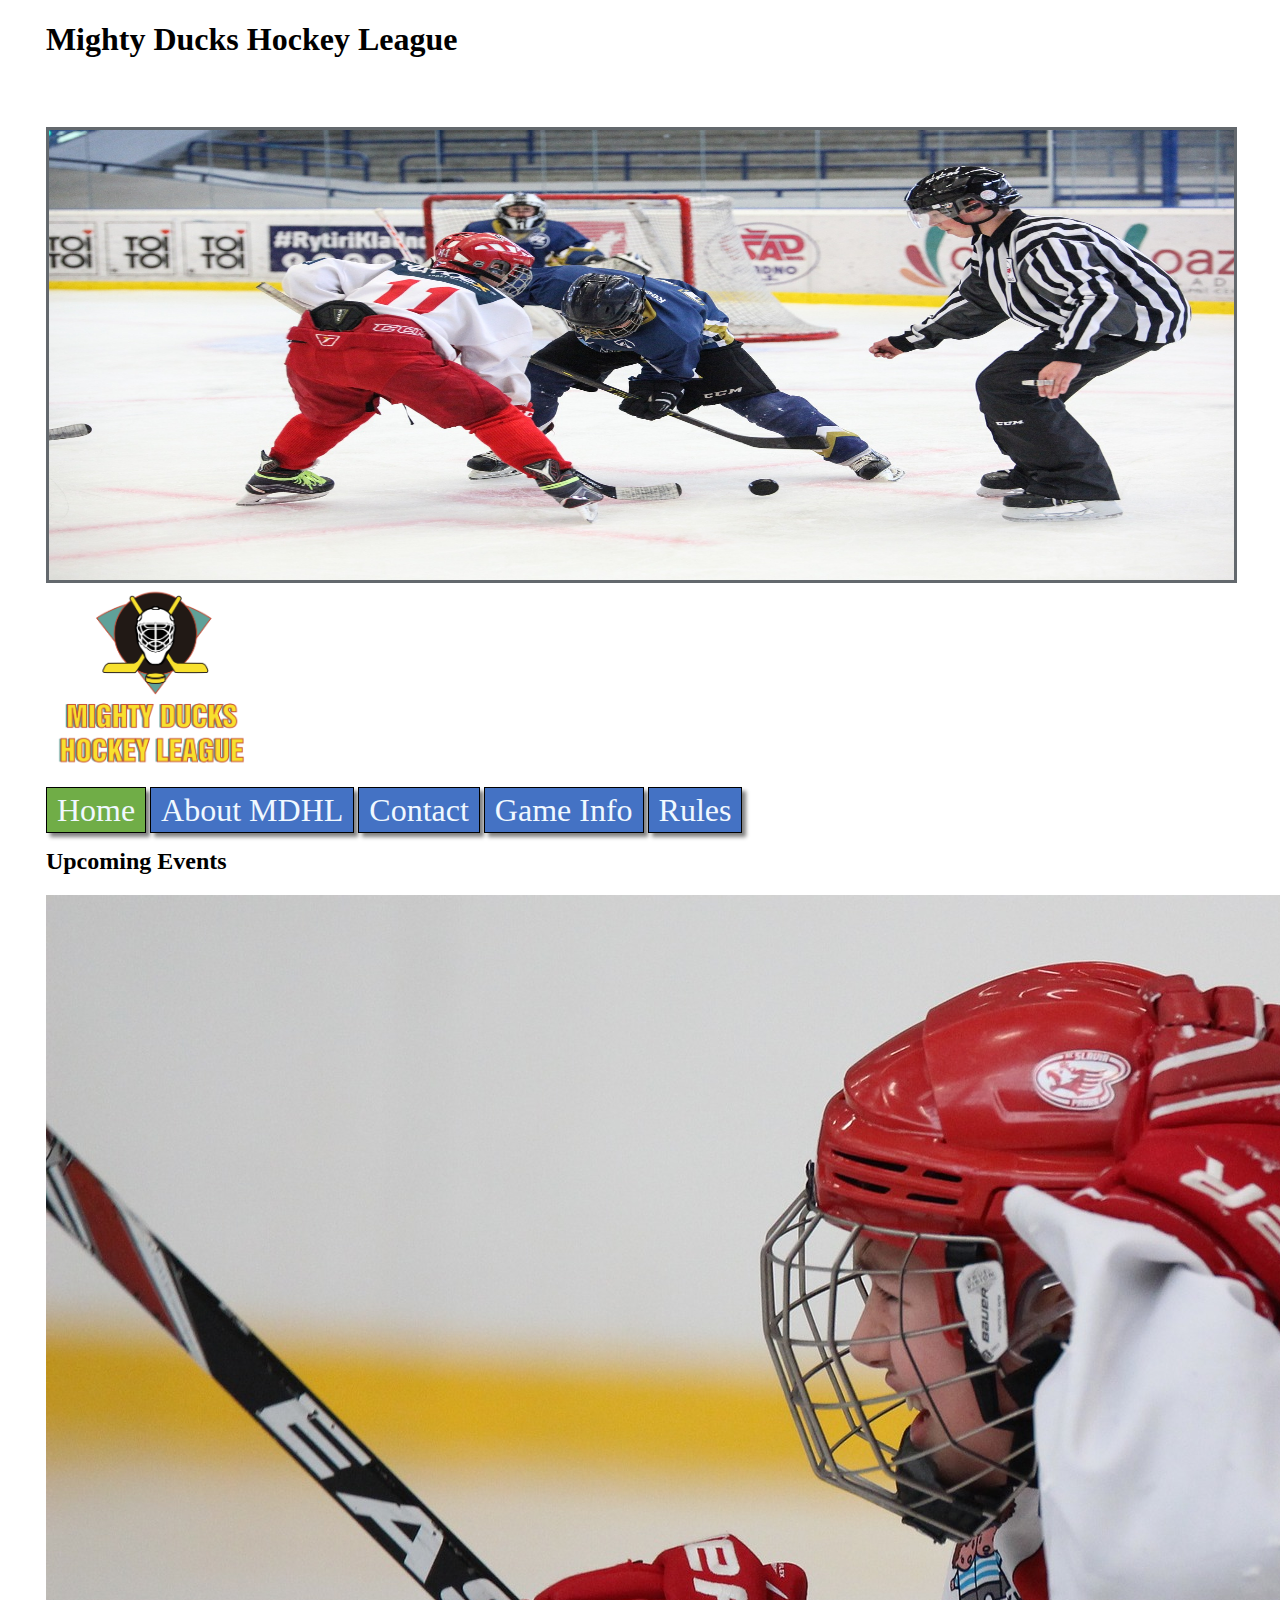
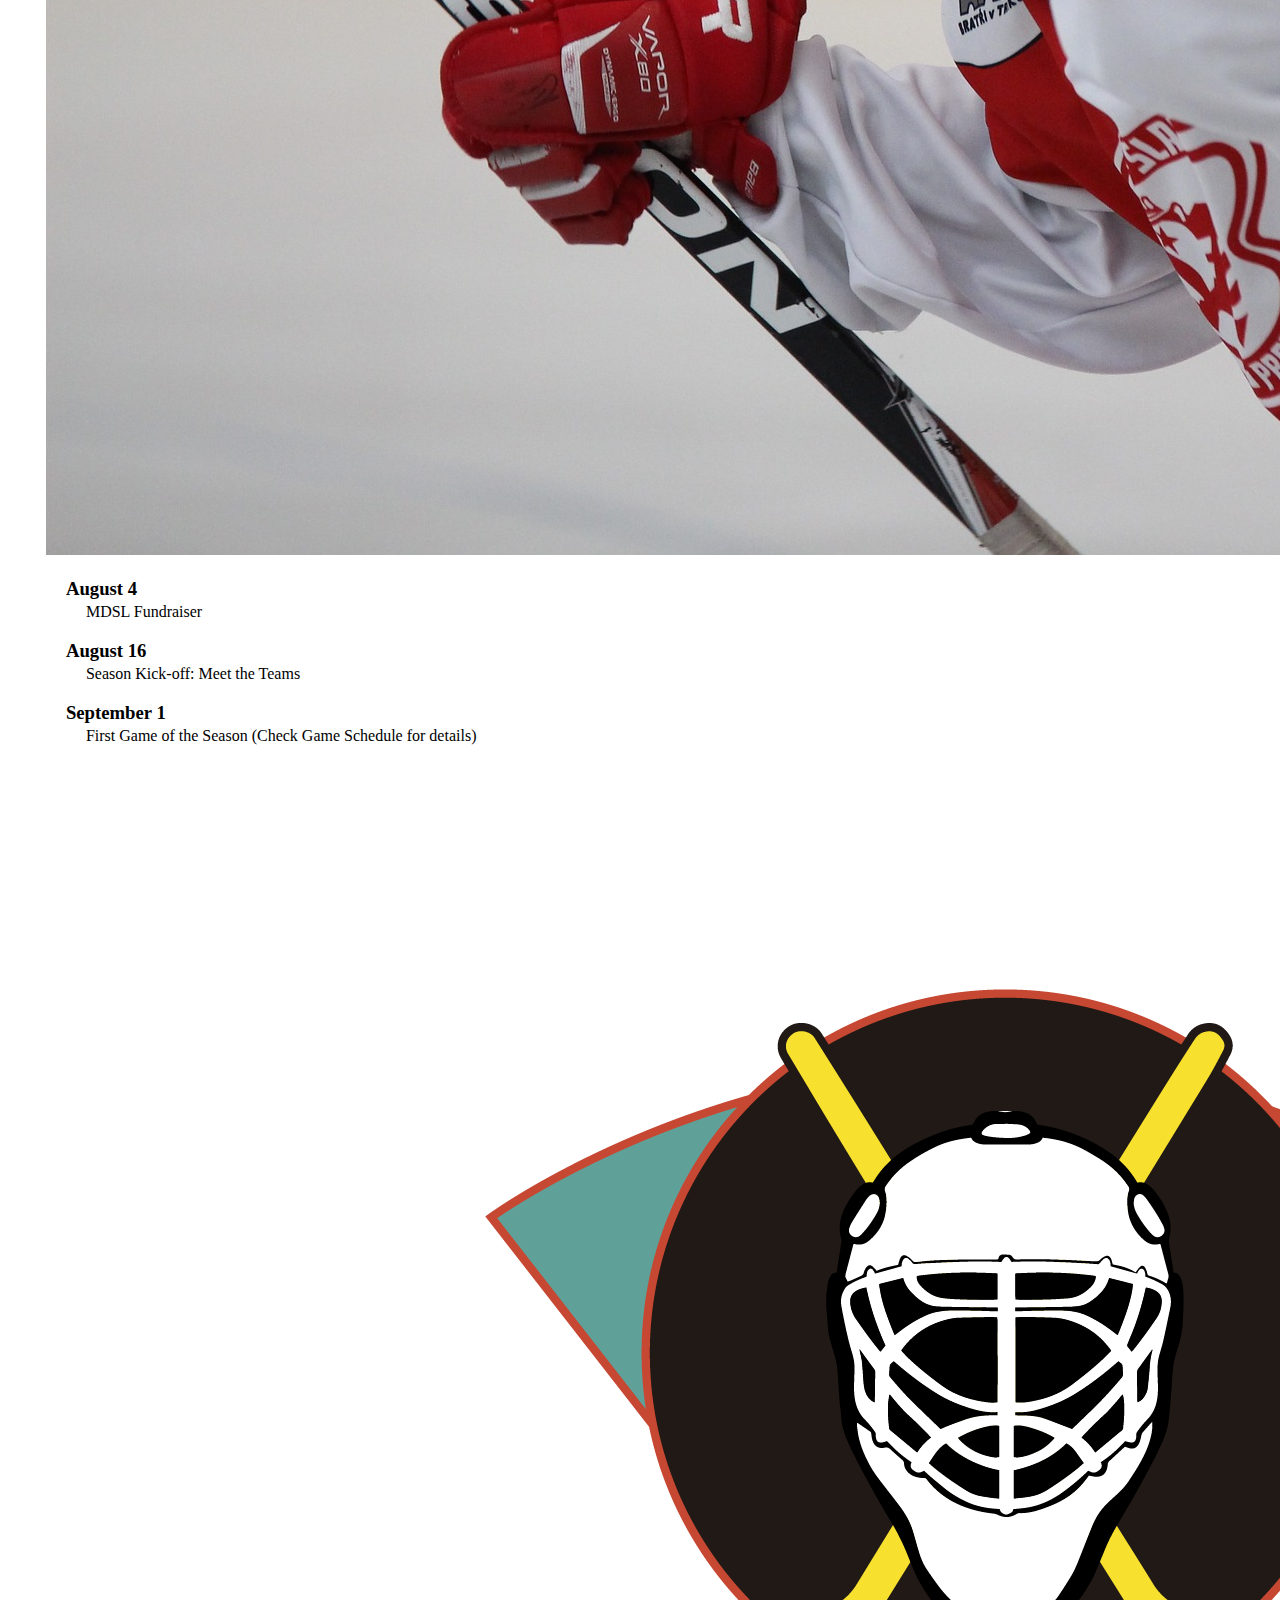
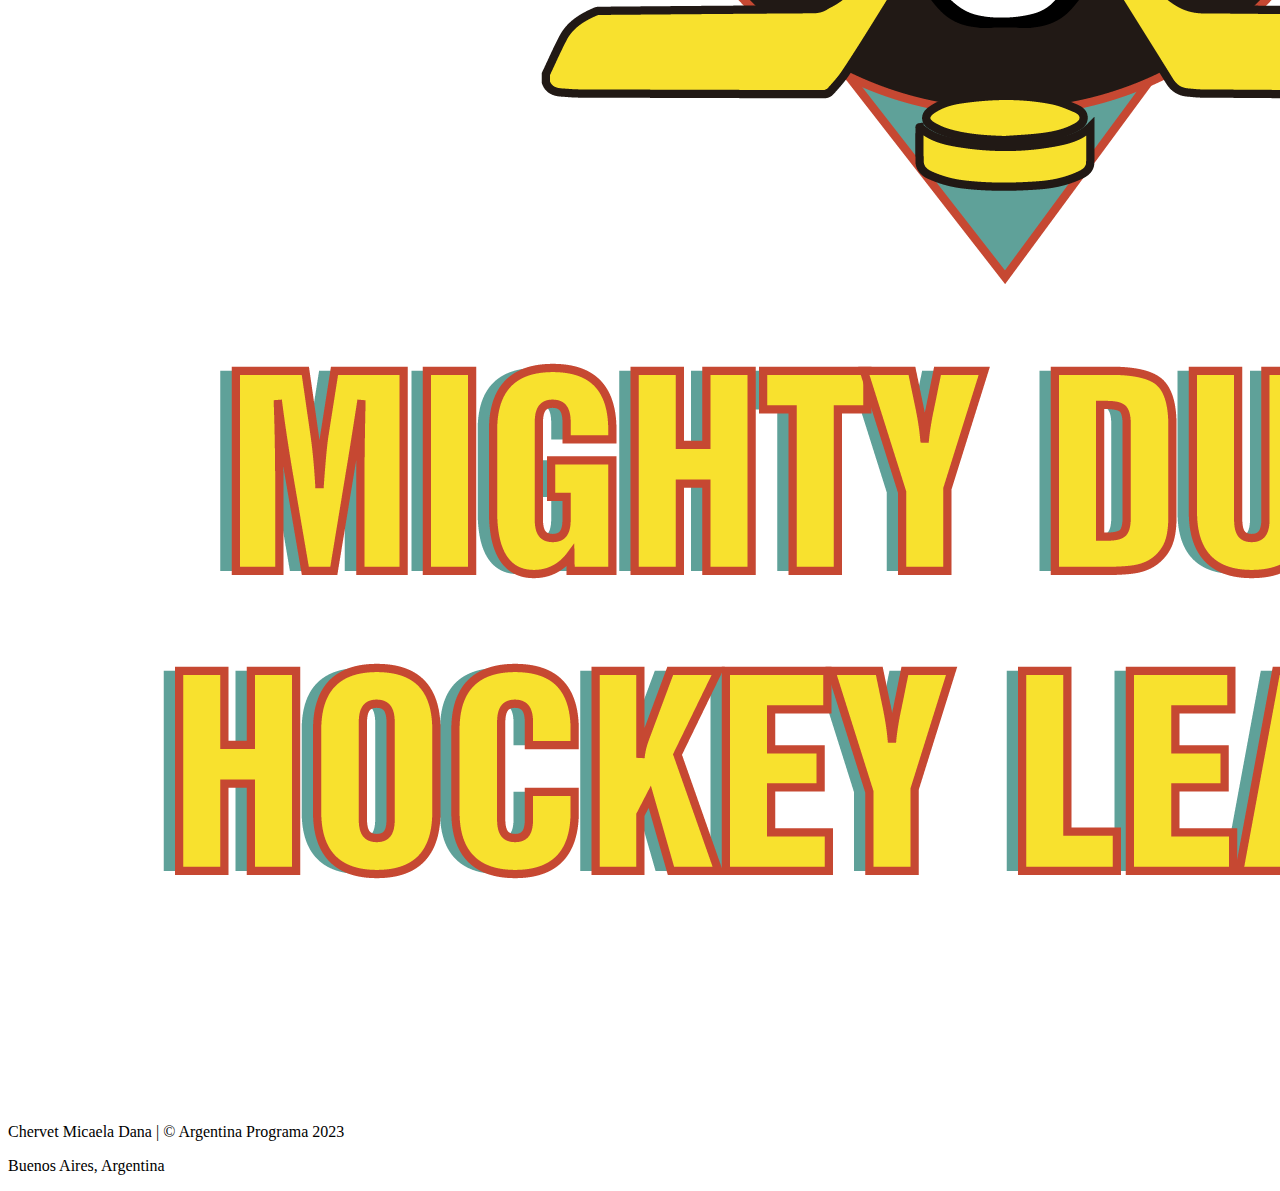
==== index.html @ 4a5243f1 "Actualizando la Task3 de a poco" ====
<!DOCTYPE html>
<html lang="en">

<head>
    <meta charset="UTF-8">
    <meta http-equiv="X-UA-Compatible" content="IE=edge">
    <meta name="viewport" content="width=device-width, initial-scale=1.0">
    <title>Mighty Ducks Hockey League</title>
    <link rel="shortcut icon" href="./assets/favicon.ico" type="image/x-icon">
    <link rel="stylesheet" href="./styles.css">
</head>

<body class="body">
    <header class="header">
        <div class="container-header">
            <h1 class="titulo">Mighty Ducks Hockey League</h1>
            <img class="banner" src="assets/design1_image1.jpg" alt="Banner">
            <img class="logo" src="/assets/Logo_Mighty_ducks-01.png" alt="Logo">
        </div>
        <nav class="container-nav">
            <a href="#" class="btn2">Home</a>
            <a href="./about.html" class="btn">About MDHL</a>
            <a href="./contact.html" class="btn">Contact</a>
            <a href="./game_info.html" class="btn">Game Info</a>
            <a href="./rules.html" class="btn">Rules</a>
        </nav>
        <div class="subtitulo">
            <h2 id="h2">Upcoming Events</h2>
        </div>
    </header>

    <main class="main">
        <section class="conteiner-section">
            <img class="foto-section" src="/assets/hockey_1.jpg" alt="foto1">
            <div class="article">
                <article>
                    <h3 class="h3-art">August 4</h3>
                    <p class="p-art">MDSL Fundraiser</p>
                </article>
                <article>
                    <h3 class="h3-art">August 16</h3>
                    <p class="p-art">Season Kick-off: Meet the Teams</p>
                </article>
                <article>
                    <h3 class="h3-art">September 1</h3>
                    <p class="p-art">First Game of the Season (Check Game Schedule for details)</p>
                </article>
            </div>
        </section>
        <img class="logo2 img-logo" src="/assets/Logo_Mighty_ducks-01.png" id="img-logo2" alt="Logo">
    </main>
    <div class="container-footer">
        <footer>
            <p class="p-footer">
                <span class="span-footer">Chervet Micaela Dana</span> | © Argentina Programa 2023
            </p>
            <p class="p-footer">Buenos Aires, Argentina</p>
        </footer>
    </div>
</body>

</html>
---- styles.css ----
.header,
.main {
  margin-left: 3%;
  margin-right: 3%;
}

.banner {
  margin-top: 4%;
  margin-bottom: -0.3%;
  width: 99.7%;
  height: 50vh;
  border-style: solid;
  border-color: rgb(99, 104, 109);
}

.btn,
.btn2 {
  text-decoration-line: none;
  background-color: rgb(068, 114, 196);
  color: aliceblue;
  border-bottom: 20px;
  border-width: 1px;
  border-style: solid;
  border-color: black;
  padding: 4px 10px;
  box-shadow: 4px 4px 4px gray;
  font-size: 200%;
}

.btn2 {
  background-color: rgb(112, 173, 071);
}

#titulo {
  position: absolute;
  margin: 0%;
  font-size: 3vw;
}

#nav {
  position: absolute;
  margin-top: 3%;
  margin-left: 60%;
}

#subtitulo {
  margin-top: 0;
  margin-bottom: 0%;
  border-style: solid;
  border-color: rgb(99, 104, 109);
  text-align: center;
  display: block;
}

.logo {
  width: 18%;
  text-align: left;
  margin-top: -1.5%;
}
.fotos{
  margin-top: 0.5%;
  width: 25vw;
  height: 35vh;
 text-align: left;
}

.section {
  display: inline-table;
  position: absolute;
  margin-top: 0.5%;
  margin-right: 4%;
}

.h2-sect {
  margin-left: 20px;
}

.article {
  padding-left: 20px;
}

.h3-art {
  margin-bottom: -0.8rem;
}

.p-art {
  text-indent: 20px;
}
.h3-cont{
    font-weight: normal;
    margin-bottom: -0.8rem;
}
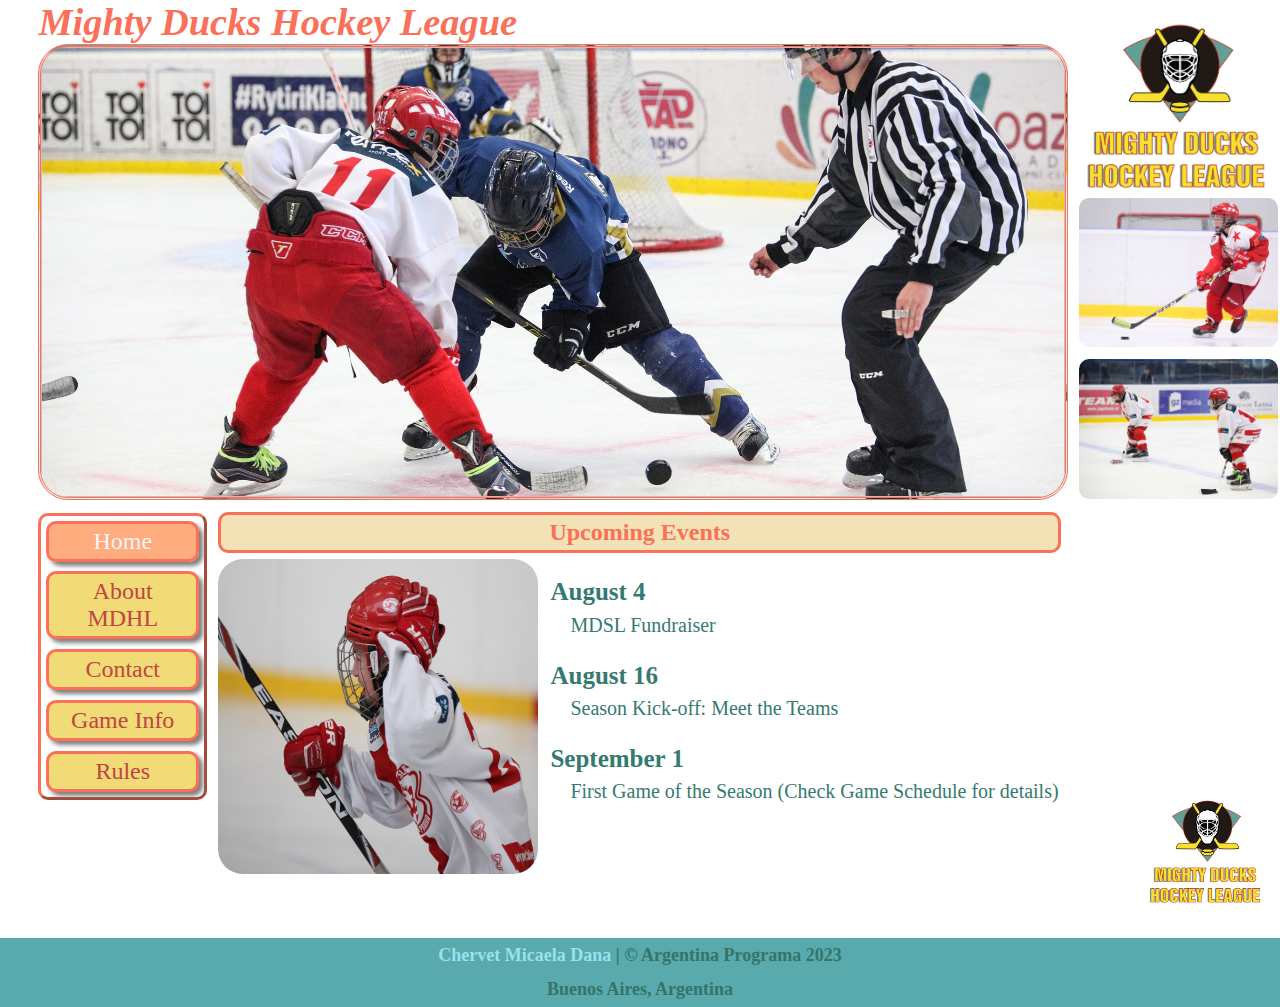
==== commit b493e123: "Pasando todo del task3 de testeo al task3 original" ====
--- a/index.html
+++ b/index.html
@@ -5,7 +5,7 @@
     <meta charset="UTF-8">
     <meta http-equiv="X-UA-Compatible" content="IE=edge">
     <meta name="viewport" content="width=device-width, initial-scale=1.0">
-    <title>Mighty Ducks Hockey League</title>
+    <title>Mighty Ducks Hockey League | Home</title>
     <link rel="shortcut icon" href="./assets/favicon.ico" type="image/x-icon">
     <link rel="stylesheet" href="./styles.css">
 </head>
@@ -14,8 +14,12 @@
     <header class="header">
         <div class="container-header">
             <h1 class="titulo">Mighty Ducks Hockey League</h1>
-            <img class="banner" src="assets/design1_image1.jpg" alt="Banner">
+            <img class="banner" href="./styles.css">
             <img class="logo" src="/assets/Logo_Mighty_ducks-01.png" alt="Logo">
+            <div class="container-imgsderecha">
+                <img class="img-der img-transf" src="/assets/hockey_2.jpg" alt="">
+                <img class="img-der img-transf" src="/assets/hockey_3.jpg" alt="">
+            </div>
         </div>
         <nav class="container-nav">
             <a href="#" class="btn2">Home</a>
--- a/styles.css
+++ b/styles.css
@@ -1,92 +1,201 @@
+/*---------HTML FONDO---------*/
+html {
+  background-image: url(./assets/fondo.jpg);
+  background-repeat: round;
+}
+/*-------HEADER Y MAIN--------*/
 .header,
 .main {
   margin-left: 3%;
   margin-right: 3%;
 }
 
+/*-------------BODY-----------*/
+.body {
+  margin: 0;
+}
+
+/*---------TITULO MDHL--------*/
+.titulo {
+  font-style: oblique;
+  display: contents;
+  font-size: 3vw;
+  color: rgb(250, 112, 88);
+}
+
+/*-------BANNER IMAGEN--------*/
 .banner {
-  margin-top: 4%;
-  margin-bottom: -0.3%;
-  width: 99.7%;
+  border-radius: 30px;
+  width: 80vw;
   height: 50vh;
-  border-style: solid;
-  border-color: rgb(99, 104, 109);
-}
-
+  border-color: rgb(250, 112, 88);
+  border-style: double;
+  background-image: url(./assets/design1_image1.jpg);
+  background-size: cover;
+  background-position: center;
+}
+
+/*--------LOGO DERECHA--------*/
+.logo {
+  width: 16%;
+  position: absolute;
+  right: 2%;
+  left: 84%;
+}
+
+/*------IMAGENES DERECHA------*/
+.container-imgsderecha {
+  display: flex;
+  flex-direction: column;
+  align-items: flex-end;
+  position: absolute;
+  margin-top: 0.5%;
+  margin-top: 15.5%;
+}
+.img-der {
+  width: 16%;
+  right: 2%;
+  left: 84%;
+  margin-bottom: 1%;
+  margin-right: 0.2%;
+  margin-top: 0;
+  border-radius: 10px;
+  transition: 1s;
+  border-radius: 10px;
+}
+.img-transf:hover {
+  transform: scale3d(200%, 200%, 200) translateX(-50%);
+}
+
+/*------CONTAINER HEADER------*/
+.container-header {
+  display: flex;
+  flex-direction: column;
+  position: static;
+}
+
+/*------------NAV-------------*/
+.container-nav {
+  display: flex;
+  flex-direction: column;
+  margin-top: 1%;
+  position: absolute;
+  border-style: outset;
+  border-color: #fa7058;
+  border-radius: 10px;
+}
+
+/*-------BOTONES DEL NAV------*/
 .btn,
 .btn2 {
+  margin: 3%;
+  border-radius: 10px;
   text-decoration-line: none;
-  background-color: rgb(068, 114, 196);
-  color: aliceblue;
-  border-bottom: 20px;
-  border-width: 1px;
+  text-align: center;
+  background-color: rgb(241, 219, 118);
+  color: rgb(194, 68, 68);
+  border-width: 3px;
   border-style: solid;
-  border-color: black;
+  border-color: rgb(250, 112, 88);
   padding: 4px 10px;
   box-shadow: 4px 4px 4px gray;
-  font-size: 200%;
+  font-size: 150%;
 }
 
 .btn2 {
-  background-color: rgb(112, 173, 071);
-}
-
-#titulo {
-  position: absolute;
-  margin: 0%;
-  font-size: 3vw;
-}
-
-#nav {
-  position: absolute;
-  margin-top: 3%;
-  margin-left: 60%;
-}
-
-#subtitulo {
-  margin-top: 0;
-  margin-bottom: 0%;
+  background-color: rgb(255, 89, 0, 50%);
+  color: rgb(245 245 245);
+}
+
+/*----------SUBTITULO---------*/
+.subtitulo {
+  display: flex;
+  flex-direction: column;
+  margin-top: 1%;
+  margin-left: 20vh;
+  margin-right: 15%;
   border-style: solid;
-  border-color: rgb(99, 104, 109);
+  border-color: rgb(250, 112, 88);
   text-align: center;
-  display: block;
-}
-
-.logo {
-  width: 18%;
-  text-align: left;
-  margin-top: -1.5%;
-}
-.fotos{
+  border-radius: 10px;
+  color: rgb(250, 112, 88);
+  background-color: rgb(243, 226, 181);
+}
+
+#h2 {
+  margin: 0.5%;
+}
+
+/*----------SECTION-----------*/
+.conteiner-section {
+  display: flex;
+  flex-direction: row;
+  color: rgb(53, 122, 113);
+}
+
+/*-----IMAGEN DEL SECTION-----*/
+.foto-section {
+  border-radius: 25px;
   margin-top: 0.5%;
   width: 25vw;
   height: 35vh;
- text-align: left;
-}
-
-.section {
-  display: inline-table;
-  position: absolute;
-  margin-top: 0.5%;
-  margin-right: 4%;
+  margin-left: 20vh;
+}
+
+/*---------ARTICULOS----------*/
+.article {
+  padding-left: 1%;
+  padding-right: 15%;
 }
 
 .h2-sect {
   margin-left: 20px;
 }
-
-.article {
-  padding-left: 20px;
-}
-
 .h3-art {
+  font-size: 25px;
   margin-bottom: -0.8rem;
 }
-
 .p-art {
+  font-size: 20px;
   text-indent: 20px;
 }
-.h3-cont{
-    font-weight: normal;
-    margin-bottom: -0.8rem;
-}+.h3-cont {
+  font-weight: normal;
+  margin-bottom: -0.8rem;
+}
+.a{
+  text-decoration: none;
+}
+/*--------LOGO DE ABAJO-------*/
+.logo2 {
+  width: 10%;
+  position: fixed;
+  z-index: 2;
+  bottom: -2%;
+  right: 10px;
+  transition: 1s;
+}
+.img-logo:hover {
+  transform: scale(80%);
+}
+
+/*-----------FOOTER-----------*/
+.container-footer {
+  background-color: #58aaad;
+  margin-top: 5%;
+  margin-bottom: 0;
+}
+.p-footer {
+  color: rgb(53, 116, 105);
+  font-weight: bold;
+  text-align: center;
+  font-size: 18px;
+  margin-bottom: -1.5%;
+  padding-bottom: 7px;
+  padding-top: 7px;
+}
+.span-footer {
+  font-weight: bold;
+  color: #9be0ec;
+}
+
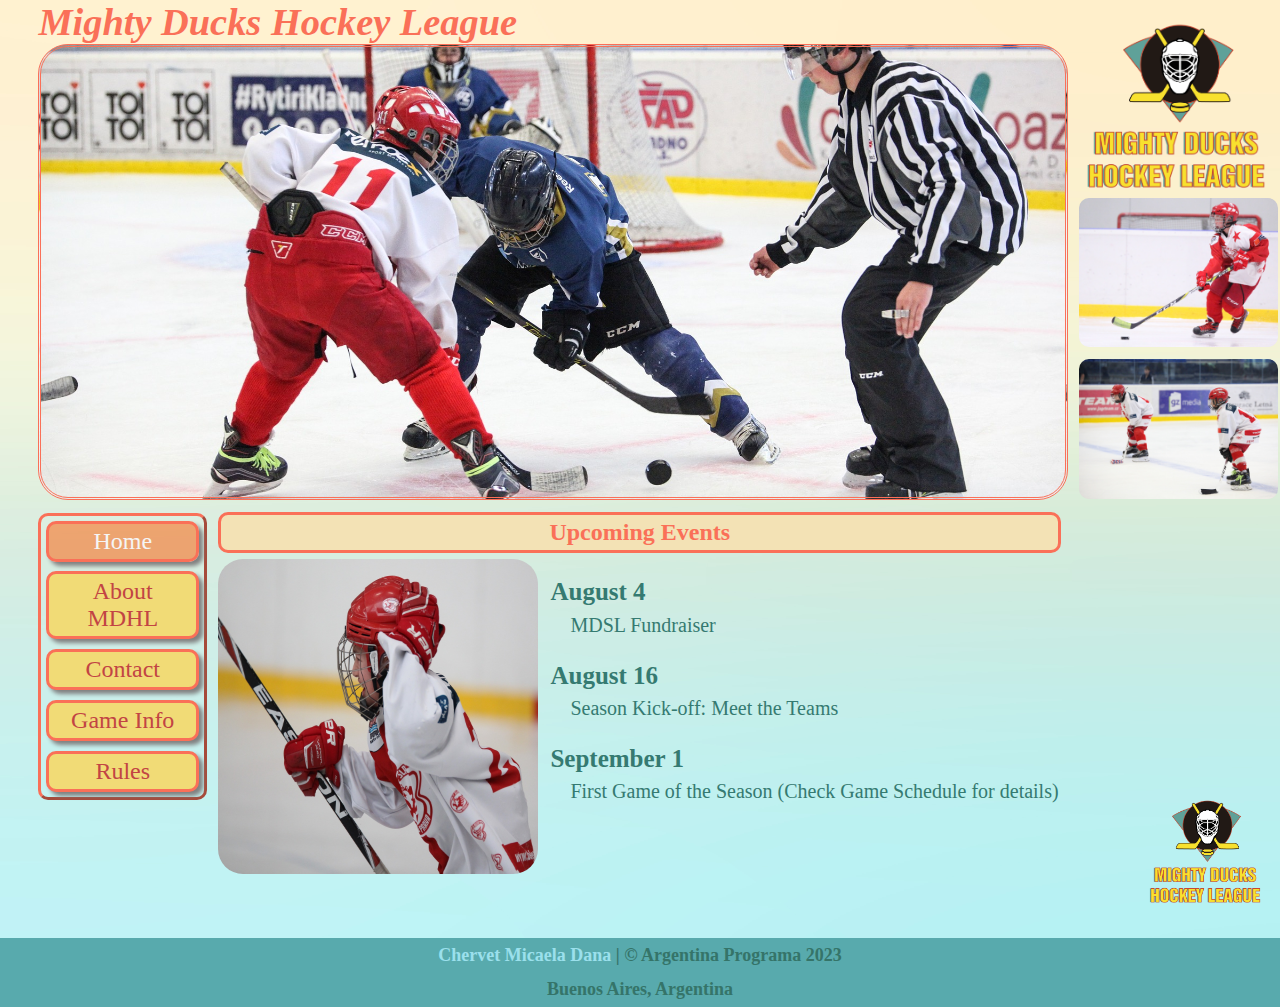
==== commit 5ea6367e: "Correcciones de Section" ====
--- a/index.html
+++ b/index.html
@@ -14,7 +14,7 @@
     <header class="header">
         <div class="container-header">
             <h1 class="titulo">Mighty Ducks Hockey League</h1>
-            <img class="banner" href="./styles.css">
+            <a class="banner" href="./styles.css"></a>
             <img class="logo" src="/assets/Logo_Mighty_ducks-01.png" alt="Logo">
             <div class="container-imgsderecha">
                 <img class="img-der img-transf" src="/assets/hockey_2.jpg" alt="">
--- a/styles.css
+++ b/styles.css
@@ -64,7 +64,7 @@
   border-radius: 10px;
 }
 .img-transf:hover {
-  transform: scale3d(200%, 200%, 200) translateX(-50%);
+  transform: scale3d(200%, 200%, 200%) translateX(-50%);
 }
 
 /*------CONTAINER HEADER------*/
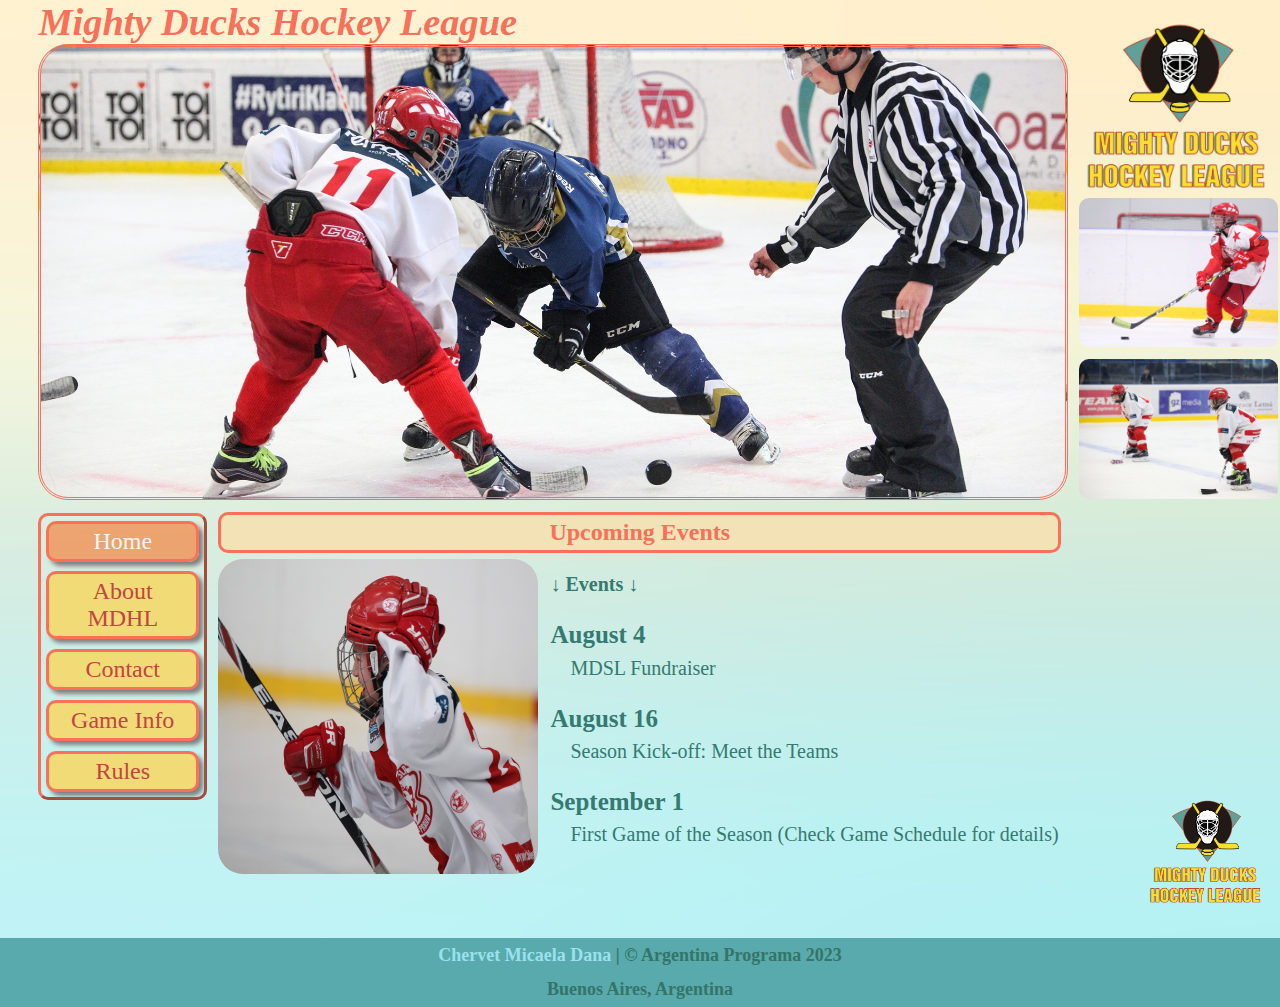
==== commit 392105a0: "Sigo con los H1" ====
--- a/index.html
+++ b/index.html
@@ -37,6 +37,7 @@
         <section class="conteiner-section">
             <img class="foto-section" src="/assets/hockey_1.jpg" alt="foto1">
             <div class="article">
+                <h3 class="h-sec">↓ Events ↓</h3>
                 <article>
                     <h3 class="h3-art">August 4</h3>
                     <p class="p-art">MDSL Fundraiser</p>
--- a/styles.css
+++ b/styles.css
@@ -155,6 +155,10 @@
   font-size: 25px;
   margin-bottom: -0.8rem;
 }
+.h-sec{
+  font-size: 20px;
+  margin-bottom: 1rem;
+}
 .p-art {
   font-size: 20px;
   text-indent: 20px;
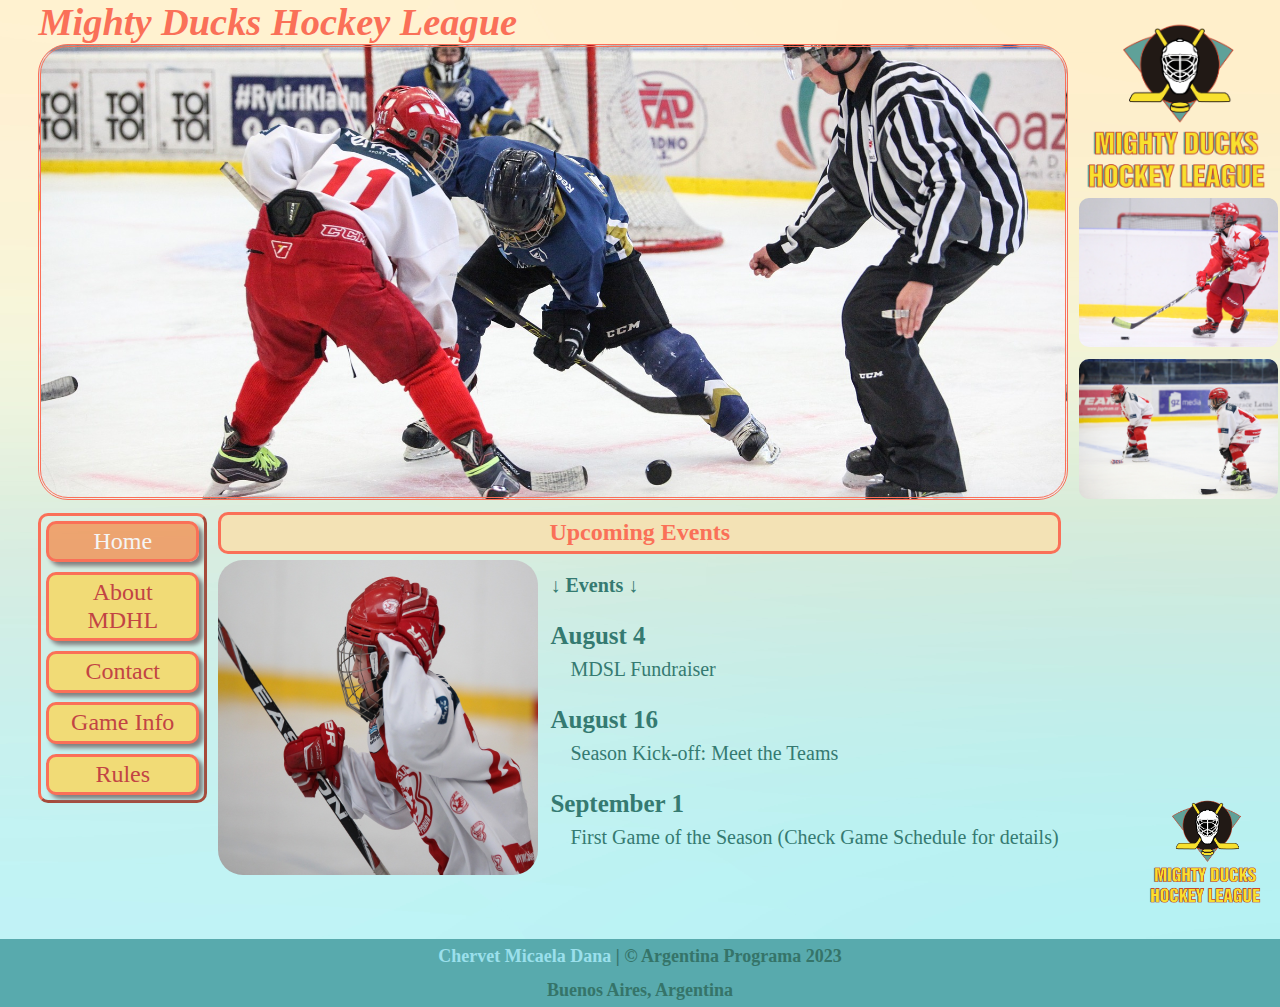
==== commit 5791e32c: "Agregando archivo Normalize.css" ====
--- a/index.html
+++ b/index.html
@@ -7,6 +7,7 @@
     <meta name="viewport" content="width=device-width, initial-scale=1.0">
     <title>Mighty Ducks Hockey League | Home</title>
     <link rel="shortcut icon" href="./assets/favicon.ico" type="image/x-icon">
+    <link rel="stylesheet" href="./normalize.css">
     <link rel="stylesheet" href="./styles.css">
 </head>
 
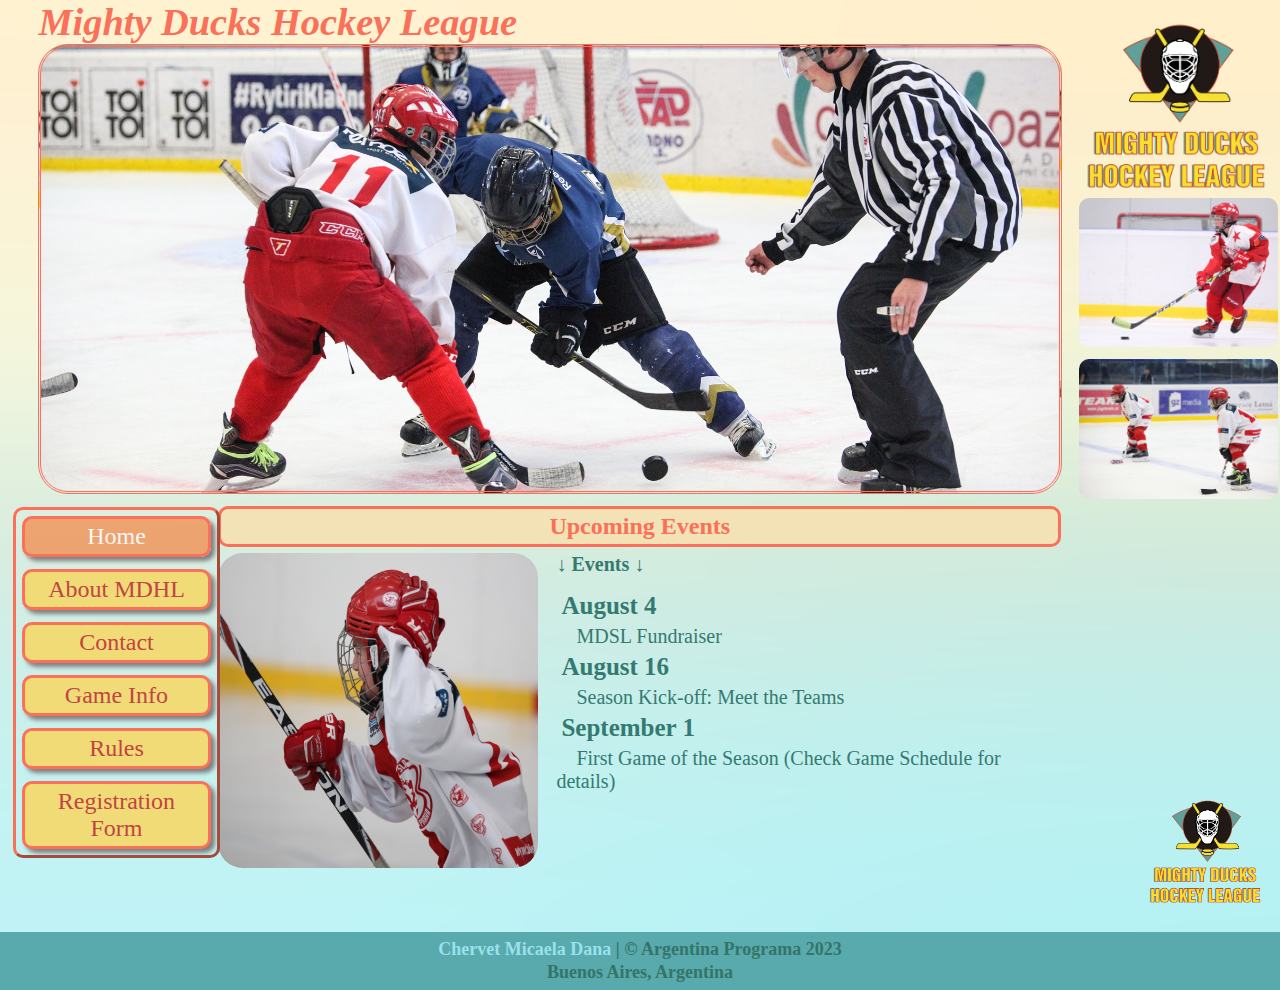
==== commit f757d36d: "Actualizando la Task4" ====
--- a/index.html
+++ b/index.html
@@ -7,15 +7,14 @@
     <meta name="viewport" content="width=device-width, initial-scale=1.0">
     <title>Mighty Ducks Hockey League | Home</title>
     <link rel="shortcut icon" href="./assets/favicon.ico" type="image/x-icon">
-    <link rel="stylesheet" href="./normalize.css">
-    <link rel="stylesheet" href="./styles.css">
+    <link rel="stylesheet" href="./styles/styles.css">
 </head>
 
 <body class="body">
     <header class="header">
         <div class="container-header">
             <h1 class="titulo">Mighty Ducks Hockey League</h1>
-            <a class="banner" href="./styles.css"></a>
+            <a class="banner" href="./styles/styles.css"></a>
             <img class="logo" src="/assets/Logo_Mighty_ducks-01.png" alt="Logo">
             <div class="container-imgsderecha">
                 <img class="img-der img-transf" src="/assets/hockey_2.jpg" alt="">
@@ -28,6 +27,7 @@
             <a href="./contact.html" class="btn">Contact</a>
             <a href="./game_info.html" class="btn">Game Info</a>
             <a href="./rules.html" class="btn">Rules</a>
+            <a href="./registration_form.html" class="btn">Registration Form</a>
         </nav>
         <div class="subtitulo">
             <h2 id="h2">Upcoming Events</h2>
--- a/styles/styles.css
+++ b/styles/styles.css
@@ -0,0 +1,216 @@
+/*---------NOMALIZE----------*/
+* {
+  margin: 0;
+  padding: 0;
+  box-sizing: border-box;
+}
+
+/*---------HTML FONDO---------*/
+html {
+  background-image: url(../assets/fondo.jpg);
+  background-repeat: round;
+}
+/*-------HEADER Y MAIN--------*/
+.header,
+.main {
+  margin-left: 3%;
+  margin-right: 3%;
+}
+
+/*-------------BODY-----------*/
+.body {
+  margin: 0;
+}
+
+/*---------TITULO MDHL--------*/
+.titulo {
+  font-style: oblique;
+  display: contents;
+  font-size: 3vw;
+  color: rgb(250, 112, 88);
+}
+
+/*-------BANNER IMAGEN--------*/
+.banner {
+  border-radius: 30px;
+  width: 80vw;
+  height: 50vh;
+  border-color: rgb(250, 112, 88);
+  border-style: double;
+  background-image: url(../assets/design1_image1.jpg);
+  background-size: cover;
+  background-position: center;
+}
+
+/*--------LOGO DERECHA--------*/
+.logo {
+  width: 16%;
+  position: absolute;
+  right: 2%;
+  left: 84%;
+}
+
+/*------IMAGENES DERECHA------*/
+.container-imgsderecha {
+  display: flex;
+  flex-direction: column;
+  align-items: flex-end;
+  position: absolute;
+  margin-top: 0.5%;
+  margin-top: 15.5%;
+}
+.img-der {
+  width: 16%;
+  right: 2%;
+  left: 84%;
+  margin-bottom: 1%;
+  margin-right: 0.2%;
+  margin-top: 0;
+  border-radius: 10px;
+  transition: 1s;
+  border-radius: 10px;
+}
+.img-transf:hover {
+  transform: scale3d(200%, 200%, 200%) translateX(-50%);
+}
+
+/*------CONTAINER HEADER------*/
+.container-header {
+  display: flex;
+  flex-direction: column;
+  position: static;
+}
+
+/*------------NAV-------------*/
+.container-nav {
+  display: flex;
+  flex-direction: column;
+  margin-top: 1%;
+  margin-left: -2%;
+  position: absolute;
+  border-style: outset;
+  border-color: #fa7058;
+  border-radius: 10px;
+}
+
+/*-------BOTONES DEL NAV------*/
+.btn,
+.btn2 {
+  margin: 3%;
+  border-radius: 10px;
+  text-decoration-line: none;
+  text-align: center;
+  background-color: rgb(241, 219, 118);
+  color: rgb(194, 68, 68);
+  border-width: 3px;
+  border-style: solid;
+  border-color: rgb(250, 112, 88);
+  padding: 4px 10px;
+  box-shadow: 4px 4px 4px gray;
+  font-size: 150%;
+}
+
+.btn2 {
+  background-color: rgb(255, 89, 0, 50%);
+  color: rgb(245 245 245);
+}
+
+/*----------SUBTITULO---------*/
+.subtitulo {
+  display: flex;
+  flex-direction: column;
+  margin-top: 1%;
+  margin-left: 20vh;
+  margin-right: 15%;
+  border-style: solid;
+  border-color: rgb(250, 112, 88);
+  text-align: center;
+  border-radius: 10px;
+  color: rgb(250, 112, 88);
+  background-color: rgb(243, 226, 181);
+}
+
+#h2 {
+  margin: 0.5%;
+}
+
+/*----------SECTION-----------*/
+.conteiner-section {
+  display: flex;
+  flex-direction: row;
+  color: rgb(53, 122, 113);
+}
+
+/*-----IMAGEN DEL SECTION-----*/
+.foto-section {
+  border-radius: 25px;
+  margin-top: 0.5%;
+  width: 25vw;
+  height: 35vh;
+  margin-left: 20vh;
+}
+
+/*---------ARTICULOS----------*/
+.article {
+  padding-left: 1%;
+  padding-right: 15%;
+  margin: 0.5%;
+}
+
+.h2-sect {
+  margin-left: 20px;
+}
+.h3-art {
+  font-size: 25px;
+  margin-bottom: -0.8rem;
+  margin: 1%;
+}
+.h-sec {
+  font-size: 20px;
+  margin-bottom: 1rem;
+}
+.p-art {
+  font-size: 20px;
+  text-indent: 20px;
+}
+.h3-cont {
+  font-weight: normal;
+  margin-bottom: -0.8rem;
+  margin-bottom: 1%;
+  margin-top: 1%;
+}
+.a {
+  text-decoration: none;
+}
+/*--------LOGO DE ABAJO-------*/
+.logo2 {
+  width: 10%;
+  position: fixed;
+  z-index: 2;
+  bottom: -2%;
+  right: 10px;
+  transition: 1s;
+}
+.img-logo:hover {
+  transform: scale(80%);
+}
+
+/*-----------FOOTER-----------*/
+.container-footer {
+  background-color: #58aaad;
+  margin-top: 5%;
+  margin-bottom: 0;
+}
+.p-footer {
+  color: rgb(53, 116, 105);
+  font-weight: bold;
+  text-align: center;
+  font-size: 18px;
+  margin-bottom: -0.8%;
+  padding-bottom: 0.5%;
+  padding-top: 0.5%;
+}
+.span-footer {
+  font-weight: bold;
+  color: #9be0ec;
+}
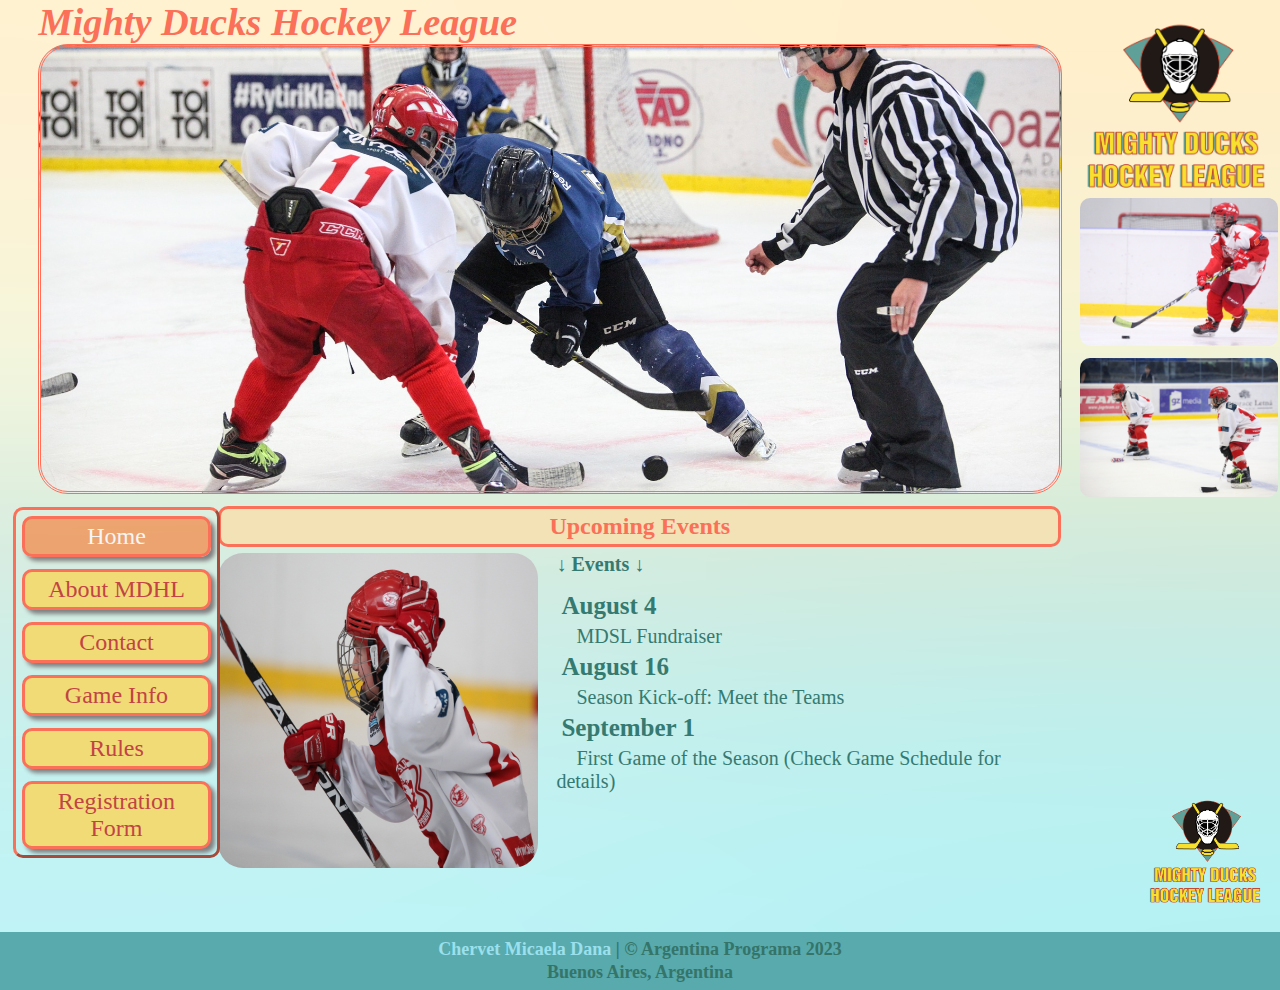
==== commit 49bba132: "Media Query testeo Task4" ====
--- a/index.html
+++ b/index.html
@@ -8,6 +8,7 @@
     <title>Mighty Ducks Hockey League | Home</title>
     <link rel="shortcut icon" href="./assets/favicon.ico" type="image/x-icon">
     <link rel="stylesheet" href="./styles/styles.css">
+    <link rel="stylesheet" href="./styles/media_query.css">
 </head>
 
 <body class="body">
--- a/styles/styles.css
+++ b/styles/styles.css
@@ -56,6 +56,7 @@
   flex-direction: column;
   align-items: flex-end;
   position: absolute;
+  margin-left: 0.5%;
   margin-top: 0.5%;
   margin-top: 15.5%;
 }
@@ -213,4 +214,4 @@
 .span-footer {
   font-weight: bold;
   color: #9be0ec;
-}
+}--- a/styles/media_query.css
+++ b/styles/media_query.css
@@ -0,0 +1,90 @@
+@media screen and (max-width: 800px) {
+  /*GENERAL*/
+  .titulo {
+    font-size: 5vw;
+  }
+  .banner {
+    border-radius: 30px;
+    width: 94vw;
+    height: 30vh;
+  }
+  nav {
+    width: 25%;
+    top: 35%;
+  }
+  .logo {
+    position: revert;
+    width: 25%;
+    margin-left: 40%;
+  }
+  .img-der {
+    text-align: center;
+    width: 50%;
+    transition: 1s;
+    margin-left: 25%;
+  }
+  .img-transf:hover {
+    transform: scale3d(150%, 150%, 150%) translateX(17%);
+  }
+  .container-imgsderecha {
+    position: inherit;
+    align-items: flex-start;
+    margin-top: -2%;
+  }
+
+  .conteiner-section {
+    display: flex;
+    flex-direction: column;
+    color: rgb(53, 122, 113);
+  }
+
+  .foto-section {
+    margin-top: 2%;
+    width: 44vw;
+    height: 23vh;
+    margin-left: 24vh;
+  }
+
+  .article {
+    margin-left: 1%;
+  }
+  /*GAMES*/
+  .table-games {
+    margin: 5%;
+  }
+  .titulos-games {
+    font-size: 200%;
+  }
+
+  .iframe-mapa {
+    width: 25vw;
+    height: 30vh;
+  }
+
+  .article-games {
+    margin-left: 1%;
+    margin-right: 1%;
+  }
+
+  .article-g {
+    font-size: 220%;
+  }
+
+  /*REGISTRO*/
+  .sec-registro {
+    margin-left: 27%;
+  }
+
+  /*RULES*/
+  .article-rules {
+    margin-left: 1%;
+    margin-right: 1%;
+  }
+
+  /*REGISTRO FOTOS*/
+  .container-imgsderecha-registro {
+    margin-top: 3%;
+    display: table;
+    margin-bottom: 1%;
+  }
+}
